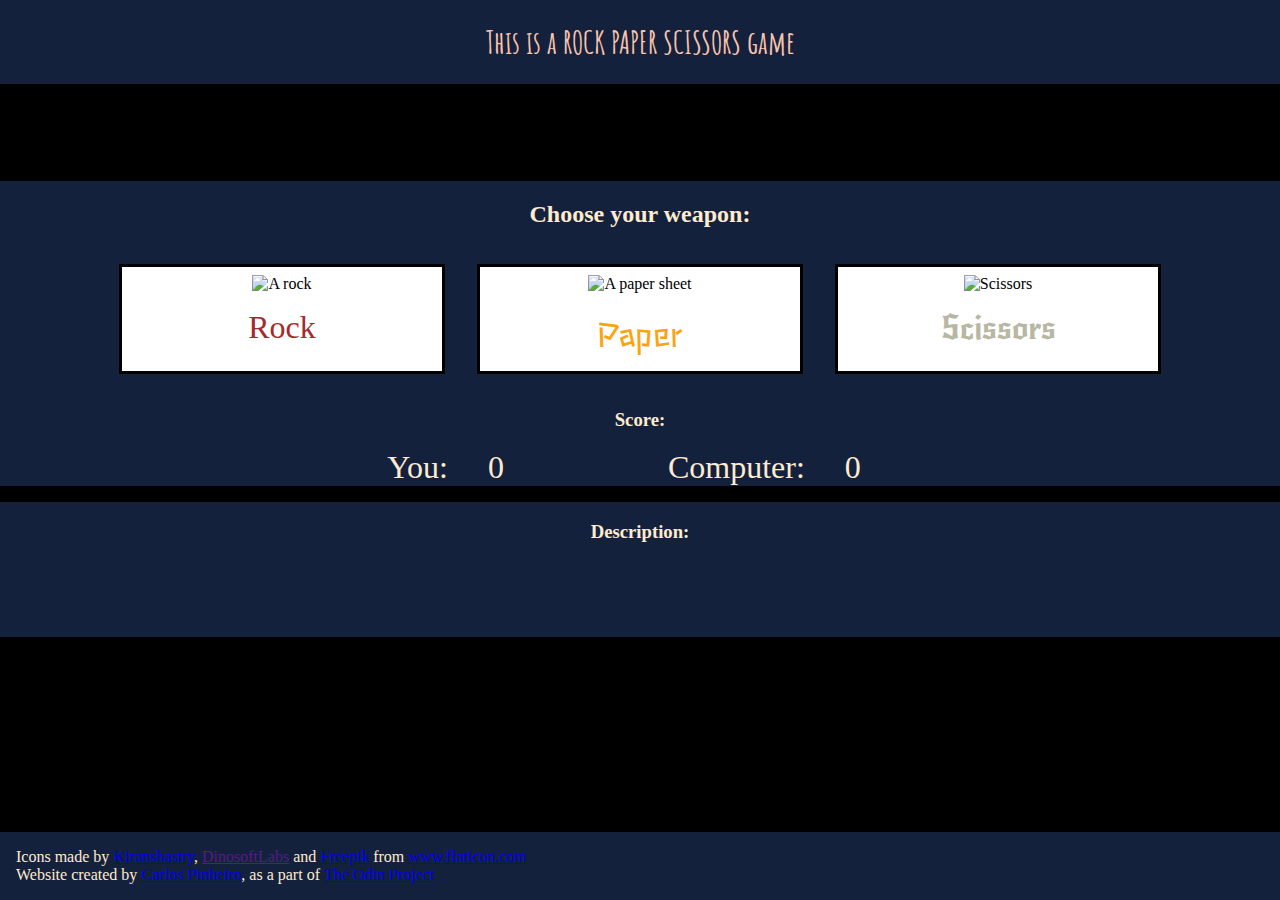
==== index.html @ 84798f0a "Integrate weapon with the gameplay" ====
<!DOCTYPE html>
<html lang="en">
<head>
    <meta charset="UTF-8">
    <meta name="viewport" content="width=device-width, initial-scale=1.0">
    <title>A Rock Paper Scissors game</title>
    <link rel="preconnect" href="https://fonts.gstatic.com">
    <link
        href="https://fonts.googleapis.com/css2?family=Amatic+SC&family=Big+Shoulders+Inline+Display&family=New+Rocker&family=Stick&display=swap"
        rel="stylesheet">
        
    <link rel="stylesheet" href="style.css">
</head>
<body>
    <header>
        <div class="wrap">
            <h1>This is a ROCK PAPER SCISSORS game</h1>
        </div>
    </header>

    <div class="main">
        <div class="wrap">
            <h2>Choose your weapon:</h2>
            <div class="weapons">
                <figure class="rock weapon">
                    <img src="./imgs/rock.svg" alt="A rock" srcset="">
                    <figcaption id="cpt-rock">Rock</figcaption>
                </figure>
                <figure class="paper weapon">
                    <img src="./imgs/paper.svg" alt="A paper sheet" srcset="">
                    <figcaption id="cpt-paper">Paper</figcaption>
                </figure>
                <figure class="scissors weapon">
                    <img src="./imgs/scissors.svg" alt="Scissors" srcset="">
                    <figcaption id="cpt-scissors">Scissors</figcaption>
                </figure>
            </div>
        </div>

        <div class="wrap">
            <h3>Score:</h3>
            <div class="scores">
                <div class="score">You: <span id="playerScore">0</span></div>
                <div class="score">Computer: <span id="computerScore">0</span></div>
            </div>
        </div>

        <div class="wrap description">
            <h3>Description:</h3>
            <div class="scores">
                <p></p>
            </div>
        </div>
    </div>


    <footer>
        <div>
            Icons made by 
            <a href="https://www.flaticon.com/authors/kiranshastry" title="Kiranshastry">Kiranshastry</a>, 
            <a href="" title="DinosoftLabs">DinosoftLabs</a> and
            <a href="https://www.freepik.com" title="Freepik">Freepik</a> from
            <a href="https://www.flaticon.com/" title="Flaticon">www.flaticon.com</a>
        </div>
        <div>
            Website created by <a href="https://github.com/carlosadap" title="Author">Carlos Pinheiro</a>, as a part of <a href="https://www.theodinproject.com/" title="A free project for learning web development">The Odin Project</a>
        </div>
        </footer>
    <script src="./app.js"></script>
</body>
</html>
---- style.css ----
body {
	height: 100vh;
	margin: 0;
	display: grid;
	background-color: #000;
}

h1 {
	font-family: 'Amatic SC', cursive;
	color: #fbc4ab;
}

h2 {
	color: #ffebcd;
}

h3 {
	color: #ffebcd;
}

footer {
	margin-top: auto;
	color: #ffebcd;
	background-color: #14213d;
	padding: 1em;
}

img {
	width: 75%;
	margin-top: 0.5em;
}

figure {
	margin: 1em;
}

figure:hover {
	background-color: red;
  margin: 0.5em;
  box-shadow: 0 1em 2em rgb(255, 255, 255);
  transition: box-shadow 0.3s ease-in-out;
}

figcaption {
	font-size: 2em;
	margin: 0.5em;
}

.wrap {
	text-align: center;
	display: grid;
	justify-content: center;
	background-color: #14213d;
	width: 100vw;
}

.weapons {
	display: grid;
	justify-content: center;
	align-content: center;
	grid-auto-flow: column;
	width: 75vw;
}

.weapon {
	width: 25vw;
	background-color: white;
	border: .2em solid black;
}

.scores div{
	display: inline;
	font-size: 2em;
	margin: 2em;
	color: blanchedalmond;
}
.scores div span {
	margin: 1em;
}

.description {
	height: 15vh;
	color:rgb(255, 255, 255);
	margin-top: 1em;
}

#cpt-rock {
	font-family: 'Flavors', cursive;
	color:brown;
}

#cpt-paper {
	font-family: 'Stick', sans-serif;
	color: #fca311;
}

#cpt-scissors {
	font-family: 'New Rocker', cursive;
	color:	#b7b7a4;
}

@media screen and (max-width: 768px) {
	figure {
		margin: 0.75em;
	}

	figcaption {
		font-size: 1.1em;
	}
	
		footer {
			font-size: 0.5em;
		}

	.scores div {
		font-size: 1.5em;
		margin: 0.5em;
	}

	.scores div span {
	margin: 0.5em;
	}
}
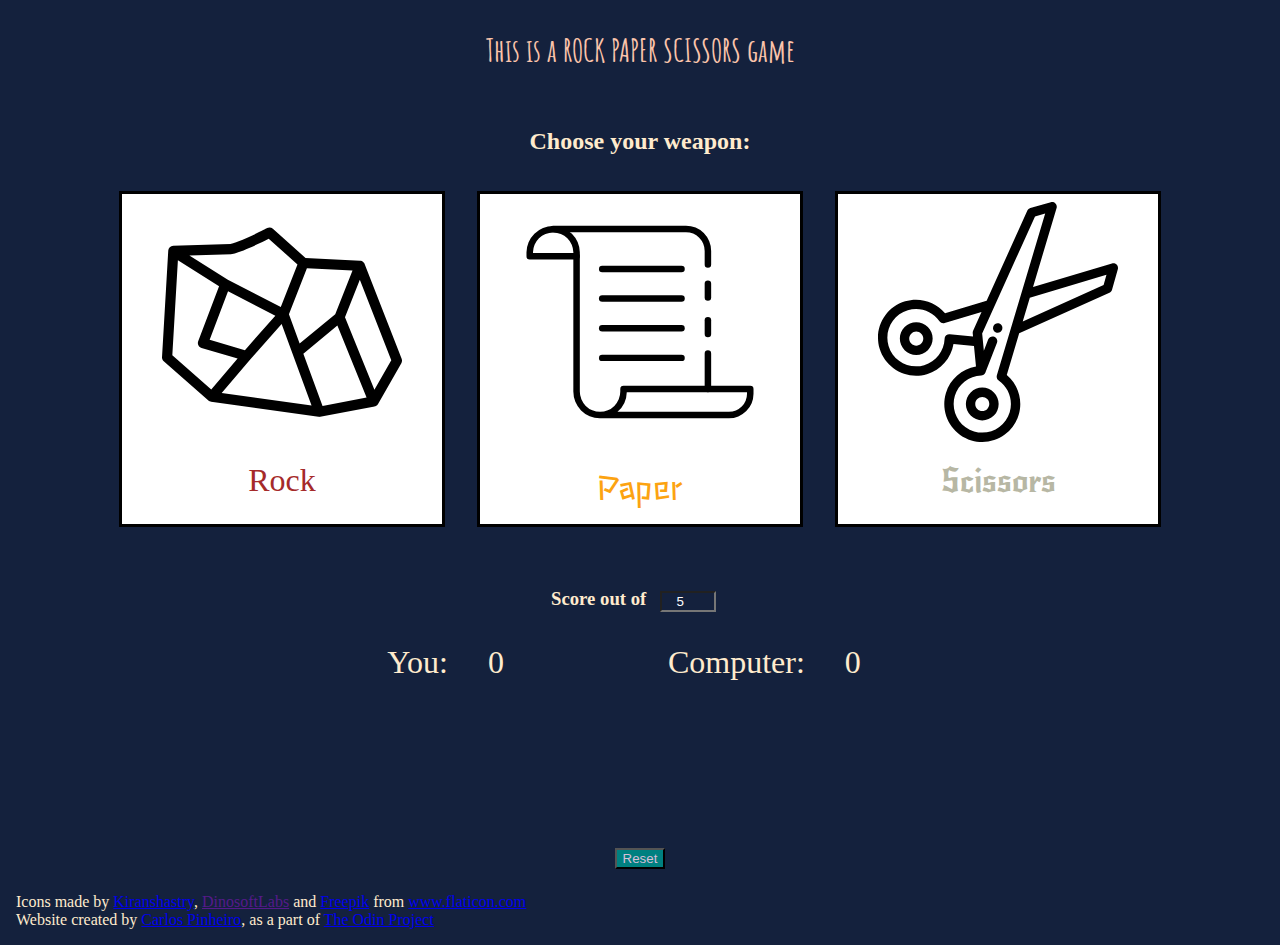
==== commit e228dd0b: "Merge the UI" ====
--- a/index.html
+++ b/index.html
@@ -1,71 +1,79 @@
 <!DOCTYPE html>
 <html lang="en">
+
 <head>
-    <meta charset="UTF-8">
-    <meta name="viewport" content="width=device-width, initial-scale=1.0">
-    <title>A Rock Paper Scissors game</title>
-    <link rel="preconnect" href="https://fonts.gstatic.com">
-    <link
-        href="https://fonts.googleapis.com/css2?family=Amatic+SC&family=Big+Shoulders+Inline+Display&family=New+Rocker&family=Stick&display=swap"
-        rel="stylesheet">
-        
-    <link rel="stylesheet" href="style.css">
+	<meta charset="UTF-8">
+	<meta name="viewport" content="width=device-width, initial-scale=1.0">
+	<title>A Rock Paper Scissors game</title>
+	<link rel="preconnect" href="https://fonts.gstatic.com">
+	<link
+		href="https://fonts.googleapis.com/css2?family=Amatic+SC&family=Big+Shoulders+Inline+Display&family=New+Rocker&family=Stick&display=swap"
+		rel="stylesheet">
+
+	<link rel="stylesheet" href="style.css">
 </head>
+
 <body>
-    <header>
-        <div class="wrap">
-            <h1>This is a ROCK PAPER SCISSORS game</h1>
-        </div>
-    </header>
+	<header>
+		<div class="wrap">
+			<h1>This is a ROCK PAPER SCISSORS game</h1>
+		</div>
+	</header>
 
-    <div class="main">
-        <div class="wrap">
-            <h2>Choose your weapon:</h2>
-            <div class="weapons">
-                <figure class="rock weapon">
-                    <img src="./imgs/rock.svg" alt="A rock" srcset="">
-                    <figcaption id="cpt-rock">Rock</figcaption>
-                </figure>
-                <figure class="paper weapon">
-                    <img src="./imgs/paper.svg" alt="A paper sheet" srcset="">
-                    <figcaption id="cpt-paper">Paper</figcaption>
-                </figure>
-                <figure class="scissors weapon">
-                    <img src="./imgs/scissors.svg" alt="Scissors" srcset="">
-                    <figcaption id="cpt-scissors">Scissors</figcaption>
-                </figure>
-            </div>
-        </div>
-
-        <div class="wrap">
-            <h3>Score:</h3>
-            <div class="scores">
-                <div class="score">You: <span id="playerScore">0</span></div>
-                <div class="score">Computer: <span id="computerScore">0</span></div>
-            </div>
-        </div>
-
-        <div class="wrap description">
-            <h3>Description:</h3>
-            <div class="scores">
-                <p></p>
-            </div>
-        </div>
-    </div>
+	<div class="main">
+		<div class="wrap">
+			<h2>Choose your weapon:</h2>
+			<div class="weapons">
+				<figure class="rock weapon">
+					<img src="./imgs/rock.svg" alt="A rock" srcset="">
+					<figcaption id="cpt-rock">Rock</figcaption>
+				</figure>
+				<figure class="paper weapon">
+					<img src="./imgs/paper.svg" alt="A paper sheet" srcset="">
+					<figcaption id="cpt-paper">Paper</figcaption>
+				</figure>
+				<figure class="scissors weapon">
+					<img src="./imgs/scissors.svg" alt="Scissors" srcset="">
+					<figcaption id="cpt-scissors">Scissors</figcaption>
+				</figure>
+			</div>
+		</div>
 
 
-    <footer>
-        <div>
-            Icons made by 
-            <a href="https://www.flaticon.com/authors/kiranshastry" title="Kiranshastry">Kiranshastry</a>, 
-            <a href="" title="DinosoftLabs">DinosoftLabs</a> and
-            <a href="https://www.freepik.com" title="Freepik">Freepik</a> from
-            <a href="https://www.flaticon.com/" title="Flaticon">www.flaticon.com</a>
-        </div>
-        <div>
-            Website created by <a href="https://github.com/carlosadap" title="Author">Carlos Pinheiro</a>, as a part of <a href="https://www.theodinproject.com/" title="A free project for learning web development">The Odin Project</a>
-        </div>
-        </footer>
-    <script src="./app.js"></script>
+		<div class="wrap">
+			<h3>Score out of<input type="number" id="winScore" name="winScore" min="1" max="15" value="5"></h3>
+			<div class="scores">
+				<div class="score">You: <span id="playerScore">0</span></div>
+				<div class="score">Computer: <span id="computerScore">0</span></div>
+			</div>
+		</div>
+
+		<div class="wrap description">
+			<div class="scores">
+				<p></p>
+			</div>
+		</div>
+
+		<div class="wrap btn-reset">
+			<button class="reset">Reset</button>
+		</div>
+	</div>
+
+		<footer>
+			<div>
+				Icons made by
+				<a href="https://www.flaticon.com/authors/kiranshastry" title="Kiranshastry">Kiranshastry</a>,
+				<a href="" title="DinosoftLabs">DinosoftLabs</a> and
+				<a href="https://www.freepik.com" title="Freepik">Freepik</a> from
+				<a href="https://www.flaticon.com/" title="Flaticon">www.flaticon.com</a>
+			</div>
+			<div>
+				Website created by <a href="https://github.com/carlosadap" title="Author">Carlos Pinheiro</a>, as a part of <a
+					href="https://www.theodinproject.com/" title="A free project for learning web development">The Odin
+					Project</a>
+			</div>
+		</footer>
+		<script src="./app.js"></script>
 </body>
+
 </html>--- a/style.css
+++ b/style.css
@@ -1,9 +1,14 @@
-
 body {
-	height: 100vh;
+	min-height: 100vh;
 	margin: 0;
 	display: grid;
+	grid-template-rows: auto 3fr auto;
+	align-items: center;
 	background-color: #000;
+}
+
+header {
+	margin: 0;
 }
 
 h1 {
@@ -20,10 +25,10 @@
 }
 
 footer {
-	margin-top: auto;
 	color: #ffebcd;
 	background-color: #14213d;
 	padding: 1em;
+	margin: 0;
 }
 
 img {
@@ -42,9 +47,22 @@
   transition: box-shadow 0.3s ease-in-out;
 }
 
+figure:active {
+    box-shadow: 0px 4px 8px rgba(darken(dodgerblue, 30%));
+    transform: scale(.98);
+	}
+
 figcaption {
 	font-size: 2em;
 	margin: 0.5em;
+}
+
+input[type='number'] {
+	display: inline;
+	background-color: #14213d;
+	color: white;
+	margin: 1em;
+	text-align: center;
 }
 
 .wrap {
@@ -53,12 +71,12 @@
 	justify-content: center;
 	background-color: #14213d;
 	width: 100vw;
+	padding: 0.5em 0;
 }
 
 .weapons {
 	display: grid;
 	justify-content: center;
-	align-content: center;
 	grid-auto-flow: column;
 	width: 75vw;
 }
@@ -80,9 +98,27 @@
 }
 
 .description {
-	height: 15vh;
+	height: 10vh;
 	color:rgb(255, 255, 255);
-	margin-top: 1em;
+	padding-top: 5vh;
+	font-size: 2em;
+}
+
+.green {
+	color: greenyellow;
+}
+
+.red {
+	color: red;
+}
+
+.reset {
+	background-color: teal;
+	color: thistle;
+}
+
+.btn-reset {
+	margin: 0;
 }
 
 #cpt-rock {
@@ -104,21 +140,26 @@
 	figure {
 		margin: 0.75em;
 	}
-
+	
 	figcaption {
 		font-size: 1.1em;
 	}
 	
-		footer {
-			font-size: 0.5em;
-		}
+	footer {
+		font-size: 0.5em;
+	}
 
+	.description {
+		padding-top: 2vh;
+		font-size: 1em;
+	}
 	.scores div {
 		font-size: 1.5em;
 		margin: 0.5em;
 	}
 
 	.scores div span {
-	margin: 0.5em;
+		margin: 0.5em;
 	}
+	
 }